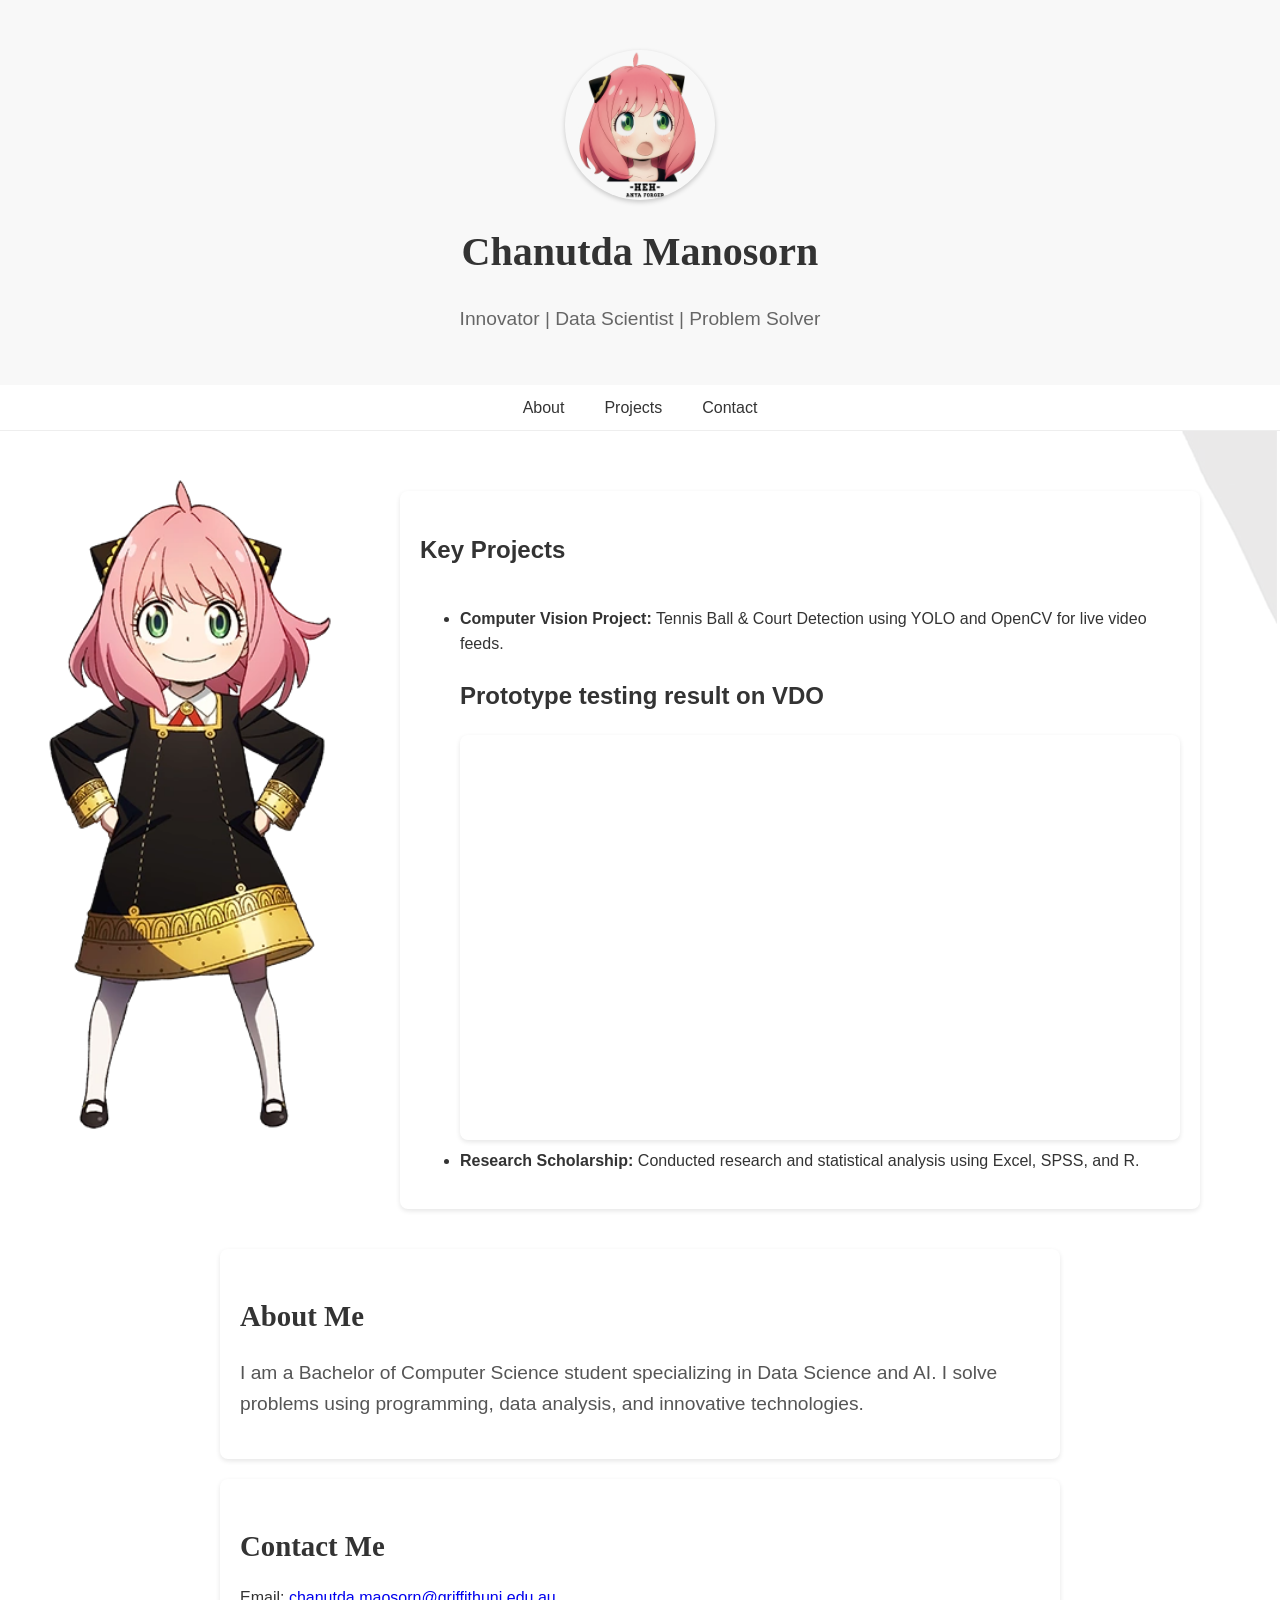
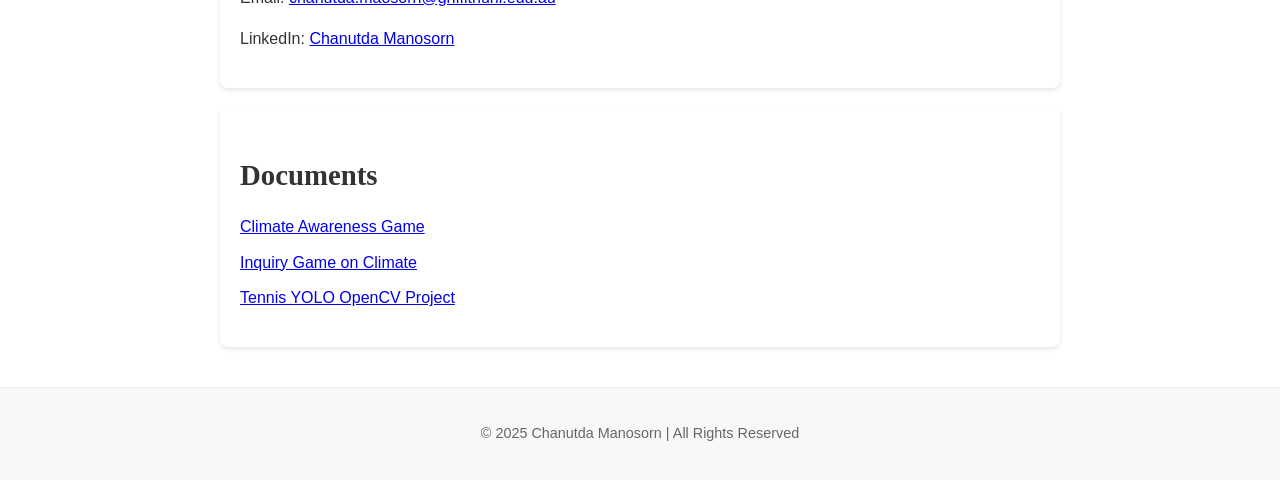
==== index.html @ b7d0bf7e "Update index.html" ====
<!DOCTYPE html>
<html lang="en">
<head>
    <meta charset="UTF-8">
    <meta name="viewport" content="width=device-width, initial-scale=1.0">
    <title>Minimalist Portfolio</title>
    <link rel="stylesheet" href="styles_14.css">
</head>
<body>
    <header>
        <img src="Anya_1.png" alt="Anya Image">
        <h1>Chanutda Manosorn</h1>
        <p>Innovator | Data Scientist | Problem Solver</p>
    </header>    

    <nav>
        <ul>
            <li><a href="#about">About</a></li>
            <li><a href="#projects">Projects</a></li>
            <li><a href="#contact">Contact</a></li>
        </ul>
    </nav>

    <main>
        <!-- Row 1: Key Projects (Image + Projects Side by Side) -->
        <div class="content-row">
            <img src="Anya_3.png" alt="Anya Image" class="side-image">
            <section id="projects">
                <h2>Key Projects</h2>
                <ul>
                    <li>
                        <b>Computer Vision Project:</b> Tennis Ball & Court Detection using YOLO and OpenCV for live video feeds.
                    </li>
                    <h1>Prototype testing result on VDO</h1>
                    <iframe 
                        src="https://www.youtube.com/embed/kIJ1ZuGcLUE" 
                        frameborder="0" 
                        allow="accelerometer; autoplay; clipboard-write; encrypted-media; gyroscope; picture-in-picture" 
                        allowfullscreen>
                    </iframe>
                    <li>
                        <b>Research Scholarship:</b> Conducted research and statistical analysis using Excel, SPSS, and R.
                    </li>
                </ul>
            </section>
        </div>

<!--         <div class="content-row">
    <img src="Anya_3.png" alt="Anya Image" class="side-image">
    <section id="projects">
        <h2>Key Projects</h2>
        <ul>
            <li>
                <b>Computer Vision Project:</b> Tennis Ball & Court Detection using YOLO and OpenCV for live video feeds.
            </li>
            <h3>Prototype testing result on VDO</h3>
            <iframe 
                src="https://www.youtube.com/embed/kIJ1ZuGcLUE" 
                frameborder="0" 
                allowfullscreen>
            </iframe>
            <li>
                <b>Research Scholarship:</b> Conducted research and statistical analysis using Excel, SPSS, and R.
            </li>
        </ul>
    </section>
</div>
 -->
        
        <!-- Row 2: About Me -->
        <section id="about">
            <h2>About Me</h2>
            <p>
                I am a Bachelor of Computer Science student specializing in Data Science and AI. I solve problems using programming, data analysis, and innovative technologies.
            </p>
        </section>
    
        <!-- Row 3: Contact Me -->
        <section id="contact">
            <h2>Contact Me</h2>
            <p>Email: <a href="mailto:chanutda.maosorn@griffithuni.edu.au">chanutda.maosorn@griffithuni.edu.au</a></p>
            <p>LinkedIn: <a href="https://www.linkedin.com/in/chanutdamanosorn" target="_blank">Chanutda Manosorn</a></p>
        </section>
    
        <!-- Row 4: Documents -->
        <section id="documents">
            <h2>Documents</h2>
            <ul>
                <li><a href="https://1drv.ms/b/c/9beaa818d8f130a0/Ec02HRO5GldOhzpLvonfHZYBhtdui2wLQxvyC3jIt_Z4SA?e=AgScQG" target="_blank">Climate Awareness Game</a></li>
                <li><a href="https://1drv.ms/b/c/9beaa818d8f130a0/EfzEd7P7ODdGuBQVdI5NRFEBr2bXU1Bg1YYefQ5uB048jg?e=XTqQae" target="_blank">Inquiry Game on Climate</a></li>
                <li><a href="https://1drv.ms/b/c/9beaa818d8f130a0/Ebu3cABoQthHuCW6FDUFFJcBnKSbCZvJdqOKhm9S3rIp7w?e=Un6jv7" target="_blank">Tennis YOLO OpenCV Project</a></li>
            </ul>
        </section>
    </main>
    
    
    

    <footer>
        <p>&copy; 2025 Chanutda Manosorn | All Rights Reserved</p>
    </footer>

    <!-- JavaScript -->
    <script>
        const image = document.getElementById("draggable-image");
        let isDragging = false;
        let offsetX, offsetY;

        image.addEventListener("mousedown", (e) => {
            isDragging = true;
            offsetX = e.offsetX;
            offsetY = e.offsetY;
        });

        document.addEventListener("mousemove", (e) => {
            if (isDragging) {
                const container = image.parentElement;
                const rect = container.getBoundingClientRect();
                image.style.position = "absolute";
                image.style.left = `${e.clientX - offsetX - rect.left}px`;
                image.style.top = `${e.clientY - offsetY - rect.top}px`;
            }
        });

        document.addEventListener("mouseup", () => {
            isDragging = false;
        });
    </script>
</body>
</html>
---- styles_14.css ----
/* General Styles */
body {
    font-family: 'Roboto', Arial, sans-serif;
    margin: 0;
    padding: 0;
    color: #333;
    line-height: 1.6;
    background: transparent;
}

/* Header Styling */
header {
    text-align: center;
    padding: 50px 20px;
    background-color: #f8f8f8;
    color: #333;
    position: relative;
    display: flex;
    flex-direction: column;
    align-items: center;
    justify-content: center;
    gap: 20px;
}

header img {
    width: 150px;
    height: auto;
    border-radius: 50%;
    box-shadow: 0 2px 5px rgba(0, 0, 0, 0.2);
}

header h1 {
    margin: 0;
    font-size: 2.5rem;
    font-family: 'Georgia', serif;
}

header p {
    margin: 0;
    font-size: 1.2rem;
    color: #666;
}

/* Background Image Styling */
body::before {
    content: "";
    background-image: url('Anya_2.jpg');
    background-repeat: no-repeat;
    background-position: right top;
    background-size: 70%;
    position: fixed;
    top: 0;
    right: 0;
    bottom: 0;
    left: 60%;
    z-index: -1;
    opacity: 0.1;
}

/* Navigation Styling */
nav {
    text-align: center;
    background-color: #fff;
    padding: 10px 0;
    border-bottom: 1px solid #eee;
}

nav ul {
    list-style: none;
    padding: 0;
    margin: 0;
    display: flex;
    justify-content: center;
    gap: 20px;
}

nav ul li a {
    text-decoration: none;
    font-size: 1rem;
    color: #333;
    padding: 5px 10px;
    border-radius: 5px;
    transition: background-color 0.3s;
}

nav ul li a:hover {
    background-color: #f0f0f0;
}

/* Main Content Styling */
main {
    max-width: 1200px;
    margin: 40px auto;
    padding: 0;
    position: relative;
    display: block;
    background-color: transparent;
}

/* Parent Container for Projects Section */
#projects {
    display: flex;
    flex-direction: column; /* Stack the content vertically */
    width: 100%; /* Take full width */
    box-sizing: border-box; /* Include padding in the width */
}

/* Make the Video Responsive */
iframe {
    width: 100%; /* Make the video take up the full width of its container */
    aspect-ratio: 16 / 9; /* Maintain the 16:9 aspect ratio */
    border-radius: 8px; /* Optional: Add rounded corners */
    border: none; /* Remove border for a cleaner look */
    box-shadow: 0 2px 5px rgba(0, 0, 0, 0.1); /* Optional: Add a subtle shadow */
}

/* Adjust the Parent Row Layout */
.content-row {
    display: flex;
    flex-wrap: wrap; /* Ensure wrapping on smaller screens */
    gap: 20px; /* Add spacing between the image and text */
    align-items: flex-start;
}

/* Image Styling */
.side-image {
    width: 25%; /* Adjust the image width */
    height: auto;
    border-radius: 8px;
    box-shadow: none; /*0 2px 5px rgba(0, 0, 0, 0.1); */
    border: none; /* Remove any border */
    background: transparent; /* Ensure no background */
}

/* General Section Styling */
section {
    margin: 20px auto;
    padding: 20px;
    max-width: 800px;
    background: #fff;
    border-radius: 8px;
    box-shadow: 0 2px 5px rgba(0, 0, 0, 0.1);
}

/* Individual Section Styling */
#about, #contact, #documents {
    display: block;
    max-width: 800px;
    margin: 20px auto;
}

/* About Section */
#about h2,
#contact h2,
#documents h2 {
    font-family: 'Georgia', serif;
    color: #333;
    font-size: 1.8rem;
    margin-bottom: 10px;
}

#about p {
    font-size: 1.2rem;
    line-height: 1.6;
    color: #555;
}

/* Documents Section */
#documents ul {
    list-style: none;
    padding: 0;
}

#documents li {
    margin-bottom: 10px;
}

/* Footer Styling */
footer {
    text-align: center;
    padding: 20px;
    background-color: #f8f8f8;
    color: #666;
    font-size: 0.9rem;
    border-top: 1px solid #eee;
}
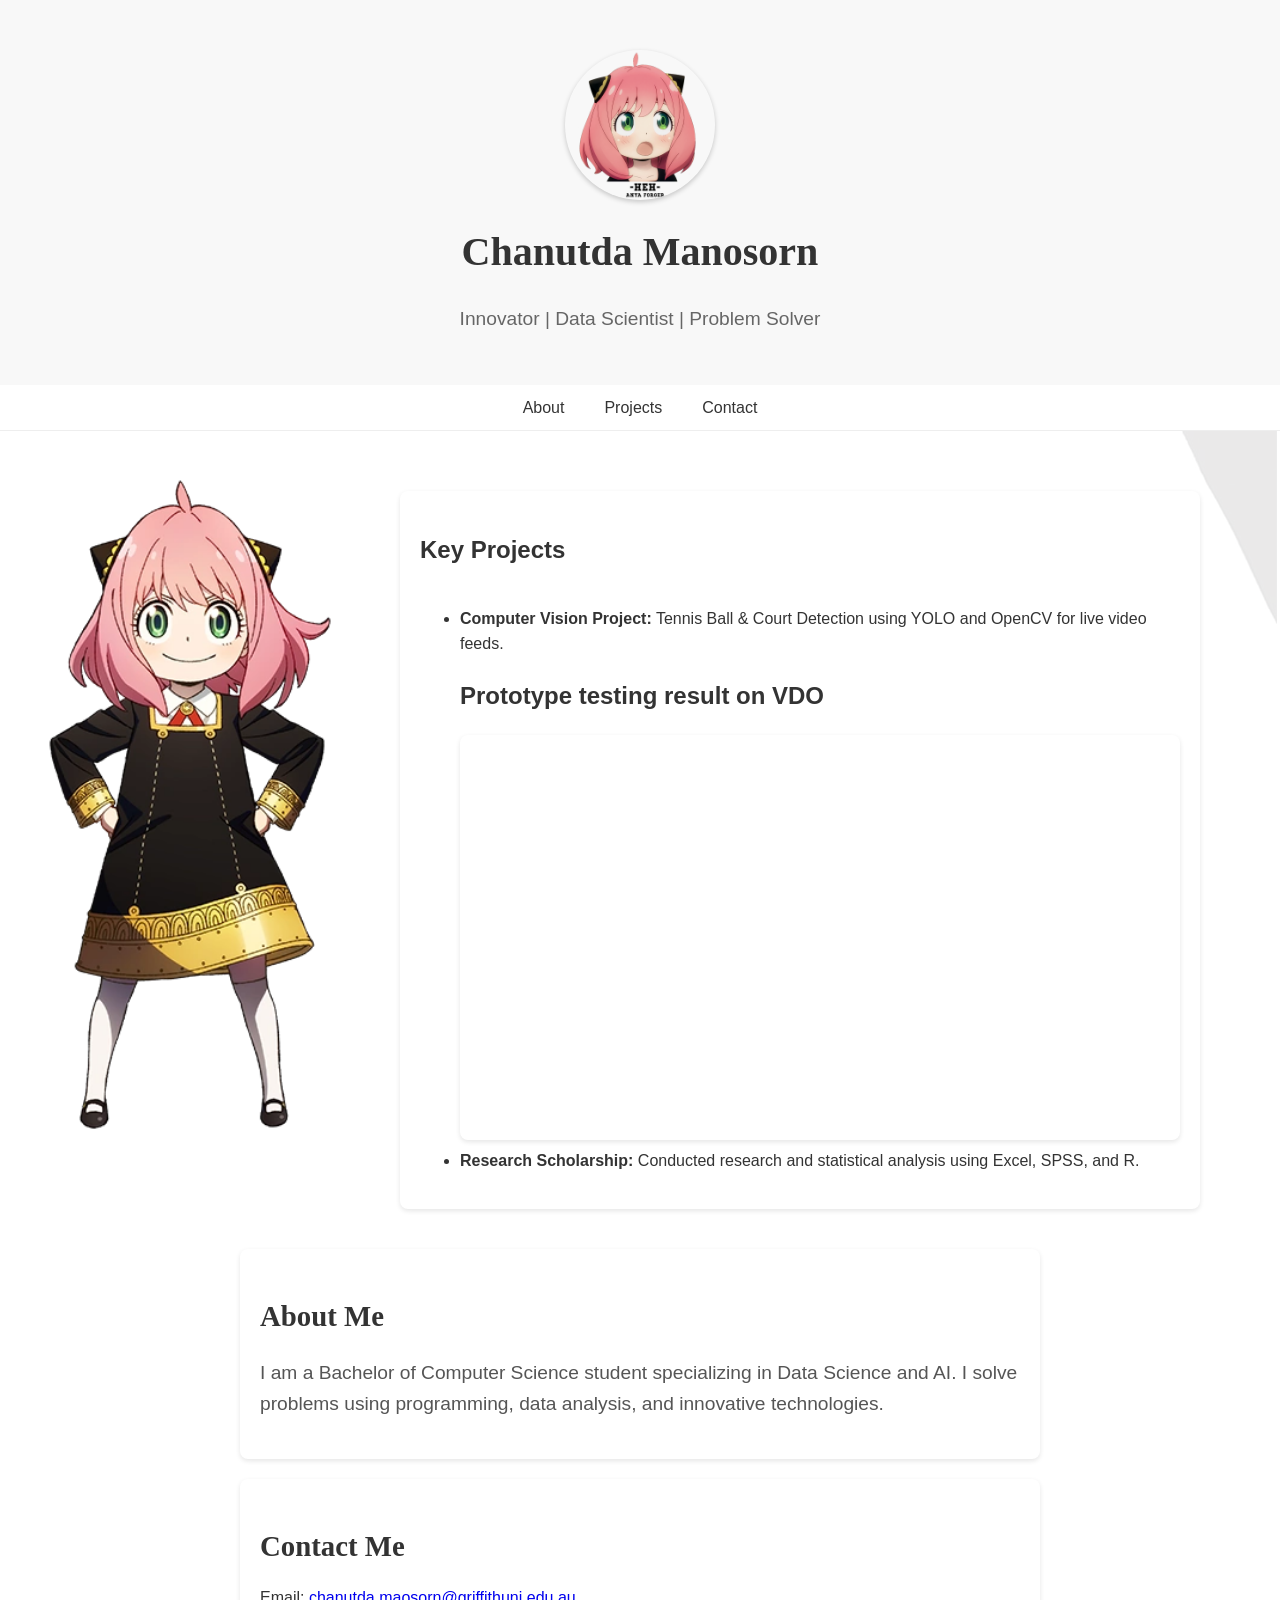
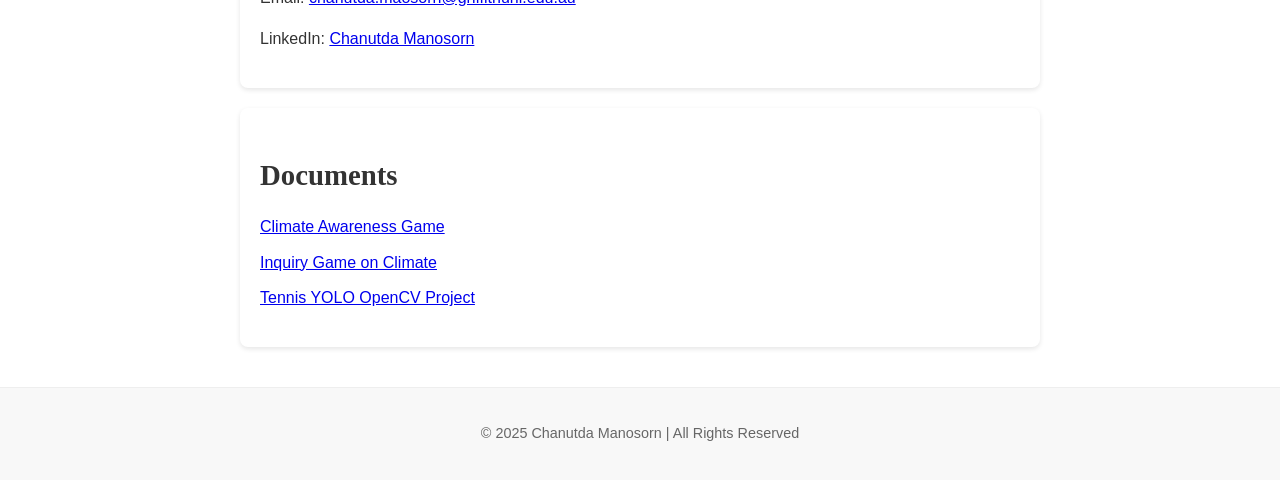
==== commit 00ba4656: "Delete files, move assets to folder" ====
--- a/index.html
+++ b/index.html
@@ -1,130 +1,138 @@
 <!DOCTYPE html>
 <html lang="en">
-<head>
-    <meta charset="UTF-8">
-    <meta name="viewport" content="width=device-width, initial-scale=1.0">
+  <head>
+    <meta charset="UTF-8" />
+    <meta name="viewport" content="width=device-width, initial-scale=1.0" />
     <title>Minimalist Portfolio</title>
-    <link rel="stylesheet" href="styles_14.css">
-</head>
-<body>
+    <link rel="stylesheet" href="styles_14.css" />
+  </head>
+  <body>
     <header>
-        <img src="Anya_1.png" alt="Anya Image">
-        <h1>Chanutda Manosorn</h1>
-        <p>Innovator | Data Scientist | Problem Solver</p>
-    </header>    
+      <img src="Anya_1.png" alt="Anya Image" />
+      <h1>Chanutda Manosorn</h1>
+      <p>Innovator | Data Scientist | Problem Solver</p>
+    </header>
 
     <nav>
-        <ul>
-            <li><a href="#about">About</a></li>
-            <li><a href="#projects">Projects</a></li>
-            <li><a href="#contact">Contact</a></li>
-        </ul>
+      <ul>
+        <li><a href="#about">About</a></li>
+        <li><a href="#projects">Projects</a></li>
+        <li><a href="#contact">Contact</a></li>
+      </ul>
     </nav>
 
     <main>
-        <!-- Row 1: Key Projects (Image + Projects Side by Side) -->
-        <div class="content-row">
-            <img src="Anya_3.png" alt="Anya Image" class="side-image">
-            <section id="projects">
-                <h2>Key Projects</h2>
-                <ul>
-                    <li>
-                        <b>Computer Vision Project:</b> Tennis Ball & Court Detection using YOLO and OpenCV for live video feeds.
-                    </li>
-                    <h1>Prototype testing result on VDO</h1>
-                    <iframe 
-                        src="https://www.youtube.com/embed/kIJ1ZuGcLUE" 
-                        frameborder="0" 
-                        allow="accelerometer; autoplay; clipboard-write; encrypted-media; gyroscope; picture-in-picture" 
-                        allowfullscreen>
-                    </iframe>
-                    <li>
-                        <b>Research Scholarship:</b> Conducted research and statistical analysis using Excel, SPSS, and R.
-                    </li>
-                </ul>
-            </section>
-        </div>
-
-<!--         <div class="content-row">
-    <img src="Anya_3.png" alt="Anya Image" class="side-image">
-    <section id="projects">
-        <h2>Key Projects</h2>
-        <ul>
+      <!-- Row 1: Key Projects (Image + Projects Side by Side) -->
+      <div class="content-row">
+        <img src="Anya_3.png" alt="Anya Image" class="side-image" />
+        <section id="projects">
+          <h2>Key Projects</h2>
+          <ul>
             <li>
-                <b>Computer Vision Project:</b> Tennis Ball & Court Detection using YOLO and OpenCV for live video feeds.
+              <b>Computer Vision Project:</b> Tennis Ball & Court Detection
+              using YOLO and OpenCV for live video feeds.
             </li>
-            <h3>Prototype testing result on VDO</h3>
-            <iframe 
-                src="https://www.youtube.com/embed/kIJ1ZuGcLUE" 
-                frameborder="0" 
-                allowfullscreen>
+            <h1>Prototype testing result on VDO</h1>
+            <iframe
+              src="https://www.youtube.com/embed/kIJ1ZuGcLUE"
+              frameborder="0"
+              allow="accelerometer; autoplay; clipboard-write; encrypted-media; gyroscope; picture-in-picture"
+              allowfullscreen
+            >
             </iframe>
             <li>
-                <b>Research Scholarship:</b> Conducted research and statistical analysis using Excel, SPSS, and R.
+              <b>Research Scholarship:</b> Conducted research and statistical
+              analysis using Excel, SPSS, and R.
             </li>
+          </ul>
+        </section>
+      </div>
+
+      <!-- Row 2: About Me -->
+      <section id="about">
+        <h2>About Me</h2>
+        <p>
+          I am a Bachelor of Computer Science student specializing in Data
+          Science and AI. I solve problems using programming, data analysis, and
+          innovative technologies.
+        </p>
+      </section>
+
+      <!-- Row 3: Contact Me -->
+      <section id="contact">
+        <h2>Contact Me</h2>
+        <p>
+          Email:
+          <a href="mailto:chanutda.maosorn@griffithuni.edu.au"
+            >chanutda.maosorn@griffithuni.edu.au</a
+          >
+        </p>
+        <p>
+          LinkedIn:
+          <a href="https://www.linkedin.com/in/chanutdamanosorn" target="_blank"
+            >Chanutda Manosorn</a
+          >
+        </p>
+      </section>
+
+      <!-- Row 4: Documents -->
+      <section id="documents">
+        <h2>Documents</h2>
+        <ul>
+          <li>
+            <a
+              href="https://1drv.ms/b/c/9beaa818d8f130a0/Ec02HRO5GldOhzpLvonfHZYBhtdui2wLQxvyC3jIt_Z4SA?e=AgScQG"
+              target="_blank"
+              >Climate Awareness Game</a
+            >
+          </li>
+          <li>
+            <a
+              href="https://1drv.ms/b/c/9beaa818d8f130a0/EfzEd7P7ODdGuBQVdI5NRFEBr2bXU1Bg1YYefQ5uB048jg?e=XTqQae"
+              target="_blank"
+              >Inquiry Game on Climate</a
+            >
+          </li>
+          <li>
+            <a
+              href="https://1drv.ms/b/c/9beaa818d8f130a0/Ebu3cABoQthHuCW6FDUFFJcBnKSbCZvJdqOKhm9S3rIp7w?e=Un6jv7"
+              target="_blank"
+              >Tennis YOLO OpenCV Project</a
+            >
+          </li>
         </ul>
-    </section>
-</div>
- -->
-        
-        <!-- Row 2: About Me -->
-        <section id="about">
-            <h2>About Me</h2>
-            <p>
-                I am a Bachelor of Computer Science student specializing in Data Science and AI. I solve problems using programming, data analysis, and innovative technologies.
-            </p>
-        </section>
-    
-        <!-- Row 3: Contact Me -->
-        <section id="contact">
-            <h2>Contact Me</h2>
-            <p>Email: <a href="mailto:chanutda.maosorn@griffithuni.edu.au">chanutda.maosorn@griffithuni.edu.au</a></p>
-            <p>LinkedIn: <a href="https://www.linkedin.com/in/chanutdamanosorn" target="_blank">Chanutda Manosorn</a></p>
-        </section>
-    
-        <!-- Row 4: Documents -->
-        <section id="documents">
-            <h2>Documents</h2>
-            <ul>
-                <li><a href="https://1drv.ms/b/c/9beaa818d8f130a0/Ec02HRO5GldOhzpLvonfHZYBhtdui2wLQxvyC3jIt_Z4SA?e=AgScQG" target="_blank">Climate Awareness Game</a></li>
-                <li><a href="https://1drv.ms/b/c/9beaa818d8f130a0/EfzEd7P7ODdGuBQVdI5NRFEBr2bXU1Bg1YYefQ5uB048jg?e=XTqQae" target="_blank">Inquiry Game on Climate</a></li>
-                <li><a href="https://1drv.ms/b/c/9beaa818d8f130a0/Ebu3cABoQthHuCW6FDUFFJcBnKSbCZvJdqOKhm9S3rIp7w?e=Un6jv7" target="_blank">Tennis YOLO OpenCV Project</a></li>
-            </ul>
-        </section>
+      </section>
     </main>
-    
-    
-    
 
     <footer>
-        <p>&copy; 2025 Chanutda Manosorn | All Rights Reserved</p>
+      <p>&copy; 2025 Chanutda Manosorn | All Rights Reserved</p>
     </footer>
 
     <!-- JavaScript -->
     <script>
-        const image = document.getElementById("draggable-image");
-        let isDragging = false;
-        let offsetX, offsetY;
+      const image = document.getElementById("draggable-image");
+      let isDragging = false;
+      let offsetX, offsetY;
 
-        image.addEventListener("mousedown", (e) => {
-            isDragging = true;
-            offsetX = e.offsetX;
-            offsetY = e.offsetY;
-        });
+      image.addEventListener("mousedown", (e) => {
+        isDragging = true;
+        offsetX = e.offsetX;
+        offsetY = e.offsetY;
+      });
 
-        document.addEventListener("mousemove", (e) => {
-            if (isDragging) {
-                const container = image.parentElement;
-                const rect = container.getBoundingClientRect();
-                image.style.position = "absolute";
-                image.style.left = `${e.clientX - offsetX - rect.left}px`;
-                image.style.top = `${e.clientY - offsetY - rect.top}px`;
-            }
-        });
+      document.addEventListener("mousemove", (e) => {
+        if (isDragging) {
+          const container = image.parentElement;
+          const rect = container.getBoundingClientRect();
+          image.style.position = "absolute";
+          image.style.left = `${e.clientX - offsetX - rect.left}px`;
+          image.style.top = `${e.clientY - offsetY - rect.top}px`;
+        }
+      });
 
-        document.addEventListener("mouseup", () => {
-            isDragging = false;
-        });
+      document.addEventListener("mouseup", () => {
+        isDragging = false;
+      });
     </script>
-</body>
+  </body>
 </html>
--- a/styles_14.css
+++ b/styles_14.css
@@ -1,3 +1,12 @@
+* {
+    box-sizing: border-box;
+}
+
+/* Smooth scrolling for  */
+html {
+    scroll-behavior: smooth;
+}
+
 /* General Styles */
 body {
     font-family: 'Roboto', Arial, sans-serif;
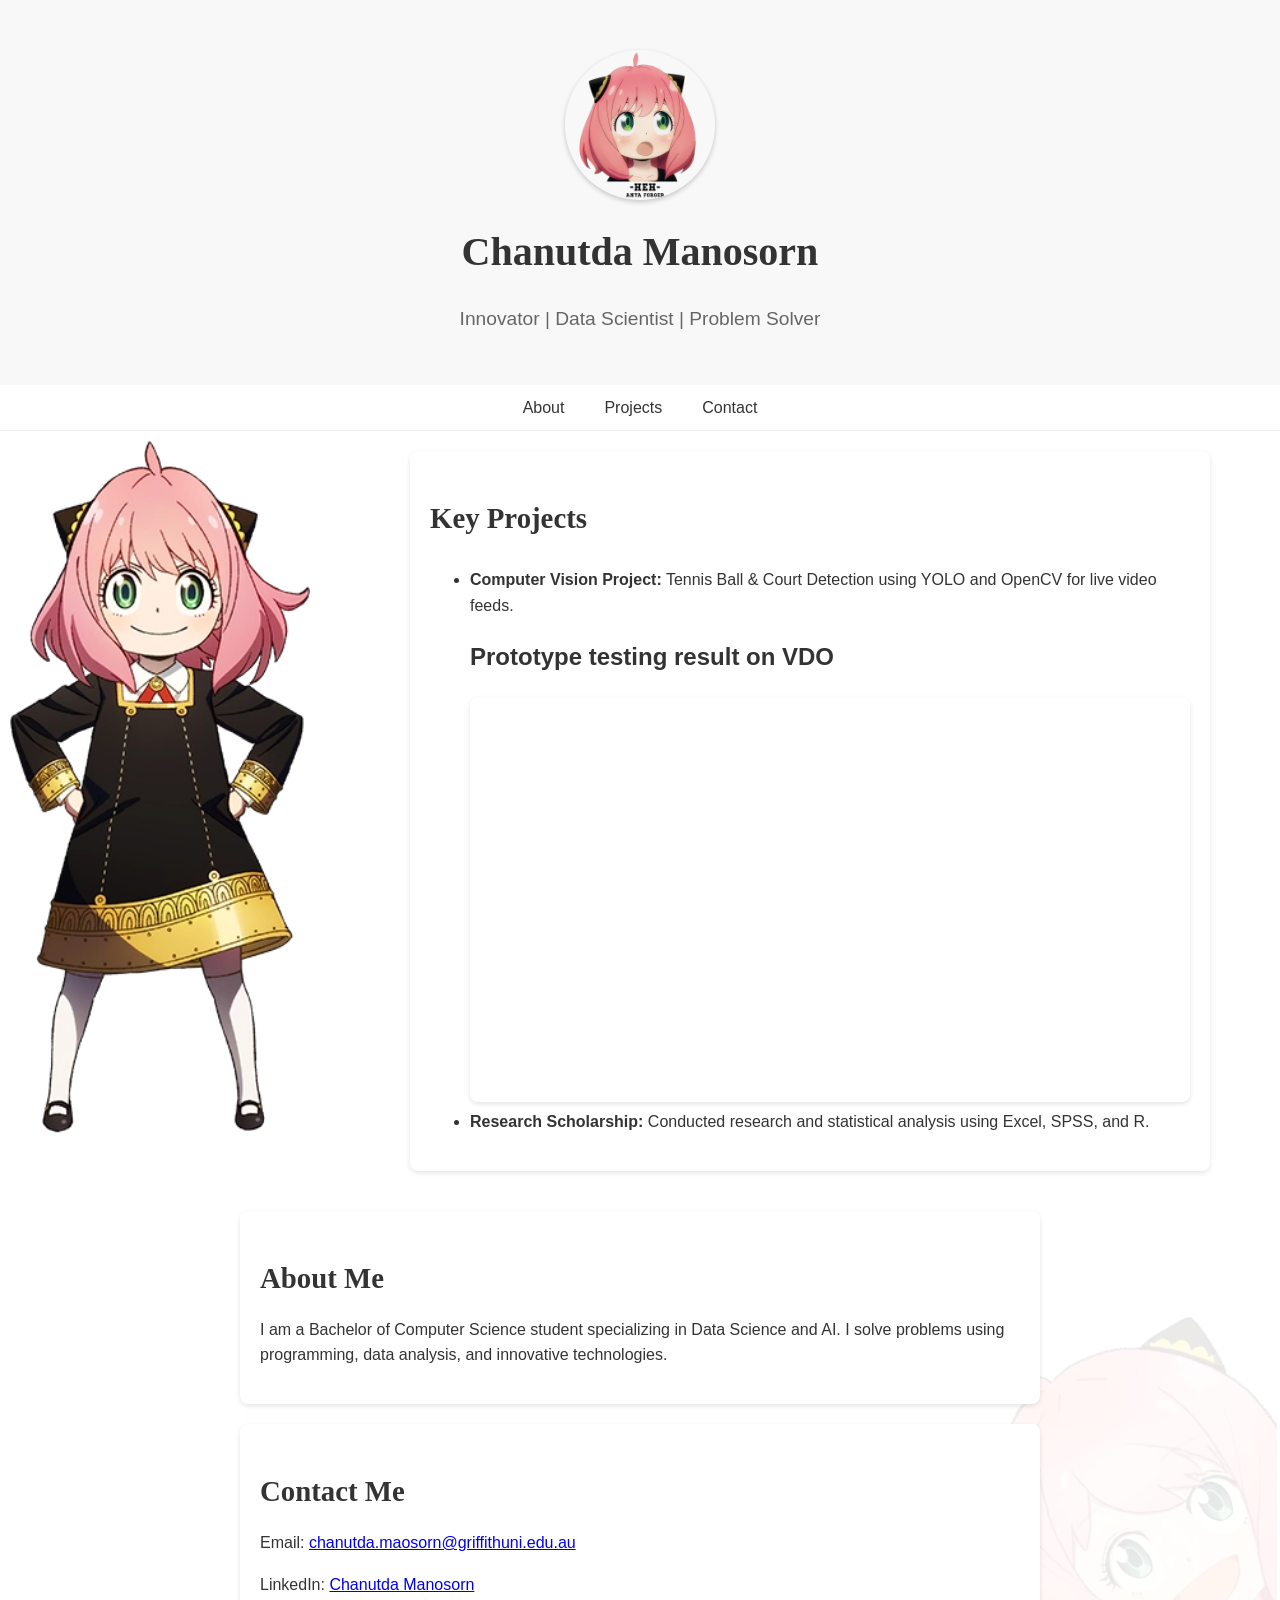
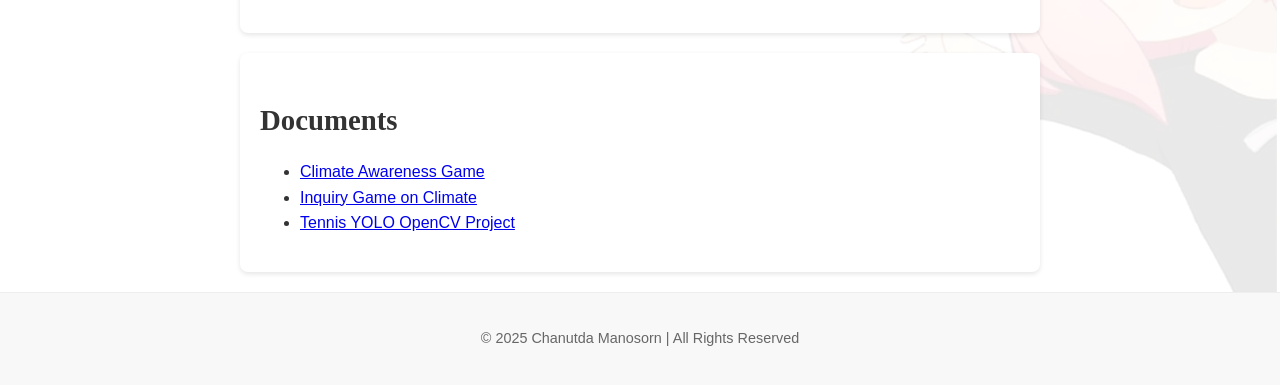
==== commit 465a40bf: "Style background" ====
--- a/index.html
+++ b/index.html
@@ -3,16 +3,17 @@
   <head>
     <meta charset="UTF-8" />
     <meta name="viewport" content="width=device-width, initial-scale=1.0" />
+    <!-- Favicon ไอค่อนหน้าชื่อเว็บในบราวเซอร์ -->
+    <link rel="icon" type="image/x-icon" href="./assets/Anya_1.png">
     <title>Minimalist Portfolio</title>
     <link rel="stylesheet" href="styles_14.css" />
   </head>
   <body>
     <header>
-      <img src="Anya_1.png" alt="Anya Image" />
+      <img src="./assets/Anya_1.png" alt="Anya Image" />
       <h1>Chanutda Manosorn</h1>
       <p>Innovator | Data Scientist | Problem Solver</p>
     </header>
-
     <nav>
       <ul>
         <li><a href="#about">About</a></li>
@@ -20,12 +21,11 @@
         <li><a href="#contact">Contact</a></li>
       </ul>
     </nav>
-
     <main>
       <!-- Row 1: Key Projects (Image + Projects Side by Side) -->
-      <div class="content-row">
-        <img src="Anya_3.png" alt="Anya Image" class="side-image" />
-        <section id="projects">
+      <div class="content-wrapper">
+        <img src="./assets/Anya_3.png" alt="Anya Image" class="side-image" />
+        <section class="content projects">
           <h2>Key Projects</h2>
           <ul>
             <li>
@@ -49,7 +49,7 @@
       </div>
 
       <!-- Row 2: About Me -->
-      <section id="about">
+      <section class="content about">
         <h2>About Me</h2>
         <p>
           I am a Bachelor of Computer Science student specializing in Data
@@ -59,7 +59,7 @@
       </section>
 
       <!-- Row 3: Contact Me -->
-      <section id="contact">
+      <section class="content contact">
         <h2>Contact Me</h2>
         <p>
           Email:
@@ -76,7 +76,7 @@
       </section>
 
       <!-- Row 4: Documents -->
-      <section id="documents">
+      <section class="content documents">
         <h2>Documents</h2>
         <ul>
           <li>
--- a/styles_14.css
+++ b/styles_14.css
@@ -1,195 +1,189 @@
+/* ใส่ universal selector แล้วทำแบบนี้ก่อนทุกครั้ง มันจะนับแค่ total size ไม่นับพวก padding, margin เข้าไป */
 * {
-    box-sizing: border-box;
+  box-sizing: border-box;
 }
 
-/* Smooth scrolling for  */
+/* Smooth scrolling เวลาจ่อเลื่อนไปสู่เนื้อหา  */
 html {
-    scroll-behavior: smooth;
+  scroll-behavior: smooth;
 }
 
 /* General Styles */
 body {
-    font-family: 'Roboto', Arial, sans-serif;
+    font-family: "Roboto", Arial, sans-serif;
     margin: 0;
     padding: 0;
     color: #333;
     line-height: 1.6;
     background: transparent;
-}
+    min-height: 100dvh;
+    position: relative;
+  }
+  
+  body::before {
+    content: "";
+    position: absolute;
+    top: 0;
+    left: 0;
+    width: 100%;
+    height: 100%;
+    background-image: url("./assets/Anya_2.jpg");
+    background-repeat: no-repeat;
+    background-position: right bottom;
+    background-size: 30%;
+    opacity: 0.1; 
+    z-index: -1; 
+  }
 
 /* Header Styling */
 header {
-    text-align: center;
-    padding: 50px 20px;
-    background-color: #f8f8f8;
-    color: #333;
-    position: relative;
-    display: flex;
-    flex-direction: column;
-    align-items: center;
-    justify-content: center;
-    gap: 20px;
+  text-align: center;
+  padding: 50px 20px;
+  background-color: #f8f8f8;
+  color: #333;
+  position: relative;
+  display: flex;
+  flex-direction: column;
+  align-items: center;
+  justify-content: center;
+  gap: 20px;
 }
 
 header img {
-    width: 150px;
-    height: auto;
-    border-radius: 50%;
-    box-shadow: 0 2px 5px rgba(0, 0, 0, 0.2);
+  width: 150px;
+  height: auto;
+  border-radius: 50%;
+  box-shadow: 0 2px 5px rgba(0, 0, 0, 0.2);
 }
 
 header h1 {
-    margin: 0;
-    font-size: 2.5rem;
-    font-family: 'Georgia', serif;
+  margin: 0;
+  font-size: 2.5rem;
+  font-family: "Georgia", serif;
 }
 
 header p {
-    margin: 0;
-    font-size: 1.2rem;
-    color: #666;
-}
-
-/* Background Image Styling */
-body::before {
-    content: "";
-    background-image: url('Anya_2.jpg');
-    background-repeat: no-repeat;
-    background-position: right top;
-    background-size: 70%;
-    position: fixed;
-    top: 0;
-    right: 0;
-    bottom: 0;
-    left: 60%;
-    z-index: -1;
-    opacity: 0.1;
+  margin: 0;
+  font-size: 1.2rem;
+  color: #666;
 }
 
 /* Navigation Styling */
 nav {
-    text-align: center;
-    background-color: #fff;
-    padding: 10px 0;
-    border-bottom: 1px solid #eee;
+  text-align: center;
+  background-color: #fff;
+  padding: 10px 0;
+  border-bottom: 1px solid #eee;
 }
 
 nav ul {
-    list-style: none;
-    padding: 0;
-    margin: 0;
-    display: flex;
-    justify-content: center;
-    gap: 20px;
+  list-style: none;
+  padding: 0;
+  margin: 0;
+  display: flex;
+  justify-content: center;
+  gap: 20px;
 }
 
 nav ul li a {
-    text-decoration: none;
-    font-size: 1rem;
-    color: #333;
-    padding: 5px 10px;
-    border-radius: 5px;
-    transition: background-color 0.3s;
+  text-decoration: none;
+  font-size: 1rem;
+  color: #333;
+  padding: 5px 10px;
+  border-radius: 5px;
+  transition: background-color 0.3s;
 }
 
 nav ul li a:hover {
-    background-color: #f0f0f0;
-}
-
-/* Main Content Styling */
-main {
-    max-width: 1200px;
-    margin: 40px auto;
-    padding: 0;
-    position: relative;
-    display: block;
-    background-color: transparent;
+  background-color: #f0f0f0;
 }
 
 /* Parent Container for Projects Section */
-#projects {
-    display: flex;
-    flex-direction: column; /* Stack the content vertically */
-    width: 100%; /* Take full width */
-    box-sizing: border-box; /* Include padding in the width */
+.projects {
+  display: flex;
+  flex-direction: column; /* Stack the content vertically */
+  width: 100%; /* Take full width */
+  box-sizing: border-box; /* Include padding in the width */
 }
 
 /* Make the Video Responsive */
 iframe {
-    width: 100%; /* Make the video take up the full width of its container */
-    aspect-ratio: 16 / 9; /* Maintain the 16:9 aspect ratio */
-    border-radius: 8px; /* Optional: Add rounded corners */
-    border: none; /* Remove border for a cleaner look */
-    box-shadow: 0 2px 5px rgba(0, 0, 0, 0.1); /* Optional: Add a subtle shadow */
+  width: 100%; /* Make the video take up the full width of its container */
+  aspect-ratio: 16 / 9; /* Maintain the 16:9 aspect ratio */
+  border-radius: 8px; /* Optional: Add rounded corners */
+  border: none; /* Remove border for a cleaner look */
+  box-shadow: 0 2px 5px rgba(0, 0, 0, 0.1); /* Optional: Add a subtle shadow */
 }
 
 /* Adjust the Parent Row Layout */
-.content-row {
-    display: flex;
-    flex-wrap: wrap; /* Ensure wrapping on smaller screens */
-    gap: 20px; /* Add spacing between the image and text */
-    align-items: flex-start;
+.content-wrapper {
+  display: flex;
+  /* flex-wrap: wrap;*/
+  gap: 20px; /* Add spacing between the image and text */
+  align-items: flex-start;
 }
 
 /* Image Styling */
 .side-image {
-    width: 25%; /* Adjust the image width */
-    height: auto;
-    border-radius: 8px;
-    box-shadow: none; /*0 2px 5px rgba(0, 0, 0, 0.1); */
-    border: none; /* Remove any border */
-    background: transparent; /* Ensure no background */
+  width: 25%; /* Adjust the image width */
+  height: auto;
+  border-radius: 8px;
+  box-shadow: none; /*0 2px 5px rgba(0, 0, 0, 0.1); */
+  border: none; /* Remove any border */
+  background: transparent; /* Ensure no background */
 }
 
 /* General Section Styling */
-section {
-    margin: 20px auto;
-    padding: 20px;
-    max-width: 800px;
-    background: #fff;
-    border-radius: 8px;
-    box-shadow: 0 2px 5px rgba(0, 0, 0, 0.1);
+.content {
+  margin: 20px auto;
+  padding: 20px;
+  max-width: 800px;
+  background: #fff;
+  border-radius: 8px;
+  box-shadow: 0 2px 5px rgba(0, 0, 0, 0.1);
 }
 
 /* Individual Section Styling */
-#about, #contact, #documents {
-    display: block;
-    max-width: 800px;
-    margin: 20px auto;
+/* parent คือ .content และลูกคือที่ตามมา (มีสเปซระหว่างด้วยนะ) */
+/* จะไม่ใส่ parent ด้านหน้าก็ได้ แต่มันง่ายต่อการอ่าน */
+.content .about,
+.content .contact,
+.content .documents {
+  display: block;
+  max-width: 800px;
+  margin: 20px auto;
 }
 
 /* About Section */
-#about h2,
-#contact h2,
-#documents h2 {
-    font-family: 'Georgia', serif;
-    color: #333;
-    font-size: 1.8rem;
-    margin-bottom: 10px;
+.content h2 {
+  font-family: "Georgia", serif;
+  color: #333;
+  font-size: 1.8rem;
+  margin-bottom: 10px;
 }
 
 #about p {
-    font-size: 1.2rem;
-    line-height: 1.6;
-    color: #555;
+  font-size: 1.2rem;
+  line-height: 1.6;
+  color: #555;
 }
 
 /* Documents Section */
 #documents ul {
-    list-style: none;
-    padding: 0;
+  list-style: none;
+  padding: 0;
 }
 
 #documents li {
-    margin-bottom: 10px;
+  margin-bottom: 10px;
 }
 
 /* Footer Styling */
 footer {
-    text-align: center;
-    padding: 20px;
-    background-color: #f8f8f8;
-    color: #666;
-    font-size: 0.9rem;
-    border-top: 1px solid #eee;
+  text-align: center;
+  padding: 20px;
+  background-color: #f8f8f8;
+  color: #666;
+  font-size: 0.9rem;
+  border-top: 1px solid #eee;
 }
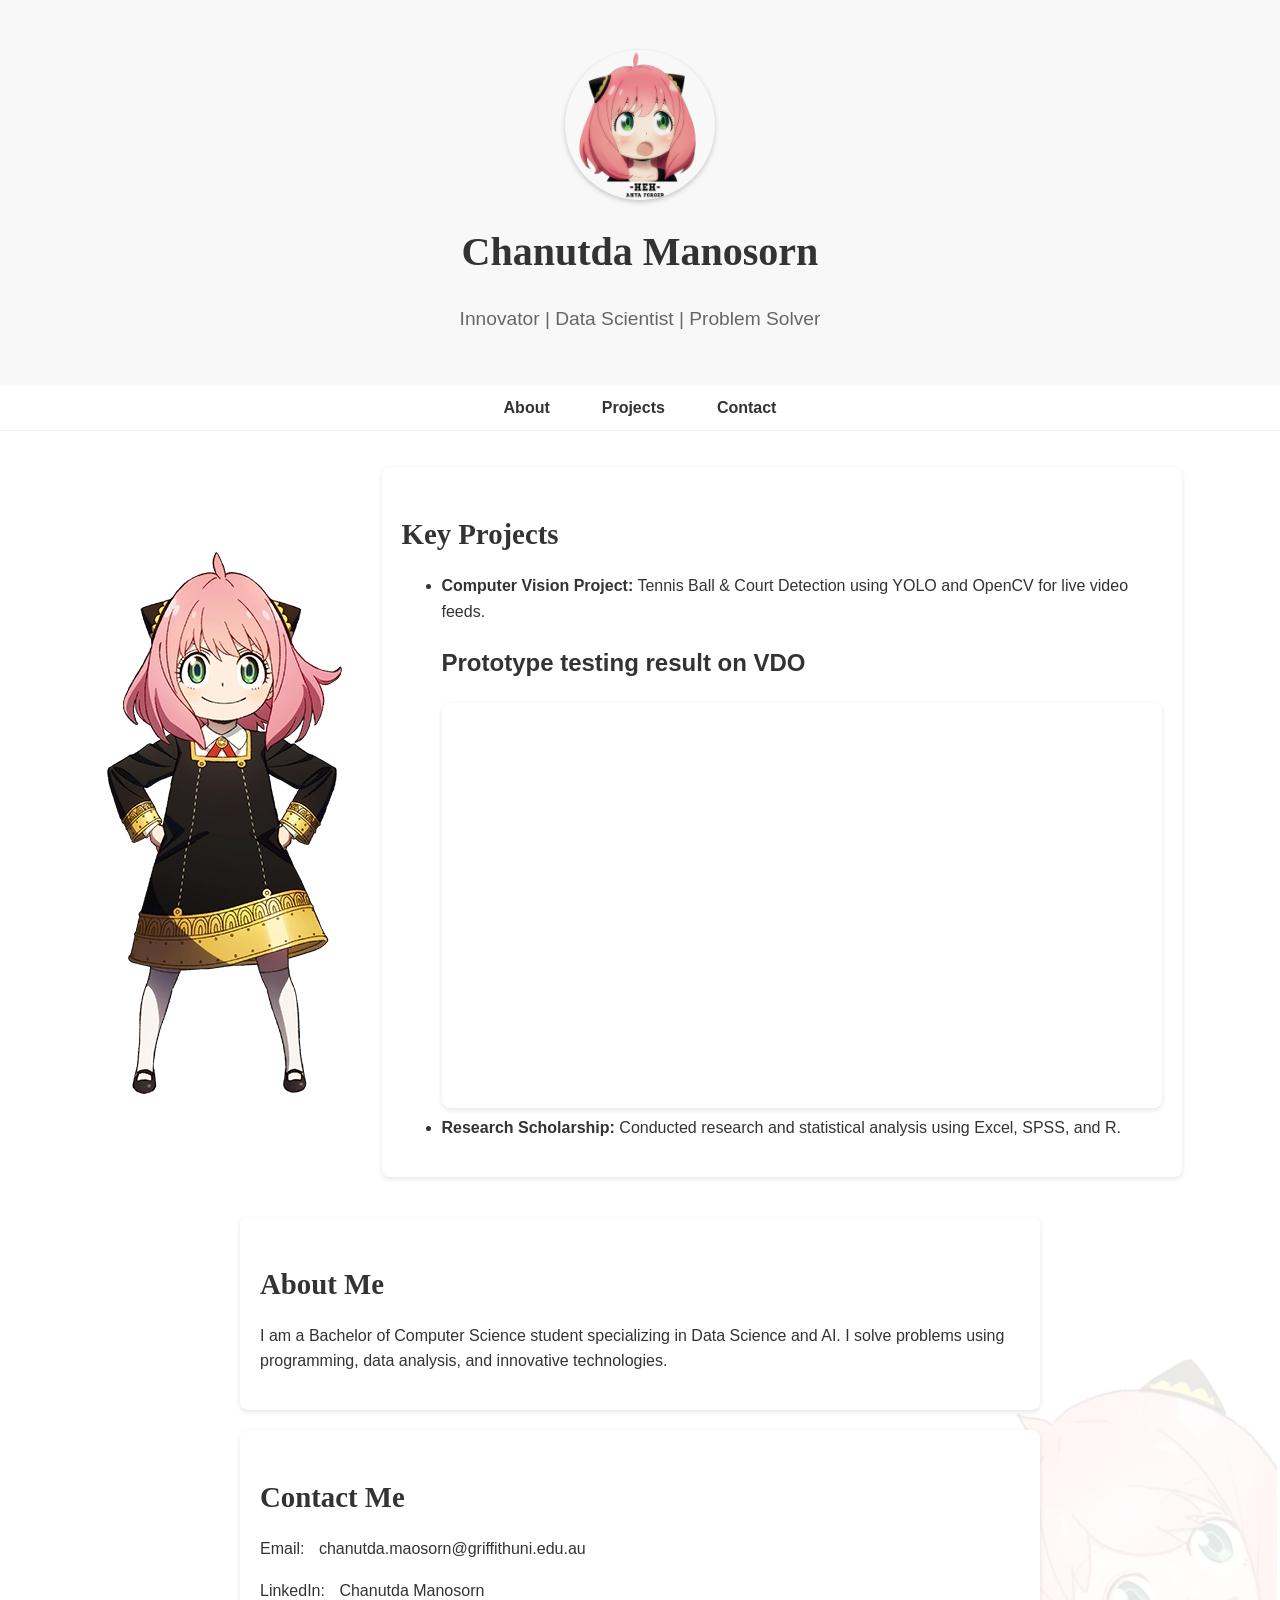
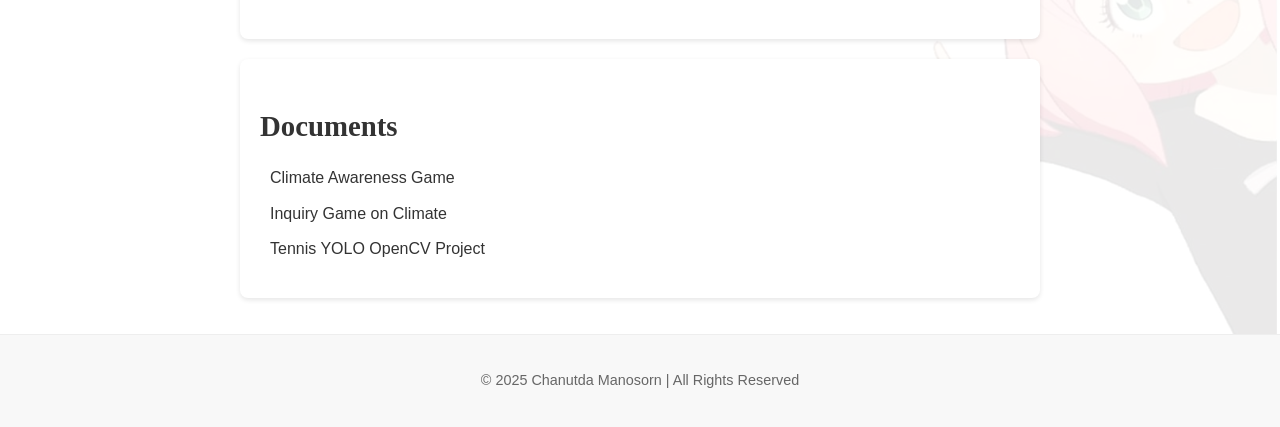
==== commit b950000c: "stylingggggg" ====
--- a/index.html
+++ b/index.html
@@ -4,7 +4,7 @@
     <meta charset="UTF-8" />
     <meta name="viewport" content="width=device-width, initial-scale=1.0" />
     <!-- Favicon ไอค่อนหน้าชื่อเว็บในบราวเซอร์ -->
-    <link rel="icon" type="image/x-icon" href="./assets/Anya_1.png">
+    <link rel="icon" type="image/x-icon" href="./assets/Anya_1.png" />
     <title>Minimalist Portfolio</title>
     <link rel="stylesheet" href="styles_14.css" />
   </head>
@@ -15,39 +15,40 @@
       <p>Innovator | Data Scientist | Problem Solver</p>
     </header>
     <nav>
-      <ul>
-        <li><a href="#about">About</a></li>
-        <li><a href="#projects">Projects</a></li>
-        <li><a href="#contact">Contact</a></li>
+      <ul class="nav-items">
+        <li class="nav-item"><a href="#about">About</a></li>
+        <li class="nav-item"><a href="#projects">Projects</a></li>
+        <li class="nav-item"><a href="#contact">Contact</a></li>
       </ul>
     </nav>
     <main>
       <!-- Row 1: Key Projects (Image + Projects Side by Side) -->
-      <div class="content-wrapper">
-        <img src="./assets/Anya_3.png" alt="Anya Image" class="side-image" />
-        <section class="content projects">
-          <h2>Key Projects</h2>
-          <ul>
-            <li>
-              <b>Computer Vision Project:</b> Tennis Ball & Court Detection
-              using YOLO and OpenCV for live video feeds.
-            </li>
-            <h1>Prototype testing result on VDO</h1>
-            <iframe
-              src="https://www.youtube.com/embed/kIJ1ZuGcLUE"
-              frameborder="0"
-              allow="accelerometer; autoplay; clipboard-write; encrypted-media; gyroscope; picture-in-picture"
-              allowfullscreen
-            >
-            </iframe>
-            <li>
-              <b>Research Scholarship:</b> Conducted research and statistical
-              analysis using Excel, SPSS, and R.
-            </li>
-          </ul>
-        </section>
+      <div class="project-wrapper">
+        <div class="project-container">
+          <img src="./assets/Anya_3.png" alt="Anya Image" class="side-image" />
+          <section class="content projects">
+            <h2>Key Projects</h2>
+            <ul>
+              <li>
+                <b>Computer Vision Project:</b> Tennis Ball & Court Detection
+                using YOLO and OpenCV for live video feeds.
+              </li>
+              <h1>Prototype testing result on VDO</h1>
+              <iframe
+                src="https://www.youtube.com/embed/kIJ1ZuGcLUE"
+                frameborder="0"
+                allow="accelerometer; autoplay; clipboard-write; encrypted-media; gyroscope; picture-in-picture"
+                allowfullscreen
+              >
+              </iframe>
+              <li>
+                <b>Research Scholarship:</b> Conducted research and statistical
+                analysis using Excel, SPSS, and R.
+              </li>
+            </ul>
+          </section>
+        </div>
       </div>
-
       <!-- Row 2: About Me -->
       <section class="content about">
         <h2>About Me</h2>
@@ -57,7 +58,6 @@
           innovative technologies.
         </p>
       </section>
-
       <!-- Row 3: Contact Me -->
       <section class="content contact">
         <h2>Contact Me</h2>
--- a/styles_14.css
+++ b/styles_14.css
@@ -10,30 +10,34 @@
 
 /* General Styles */
 body {
-    font-family: "Roboto", Arial, sans-serif;
-    margin: 0;
-    padding: 0;
-    color: #333;
-    line-height: 1.6;
-    background: transparent;
-    min-height: 100dvh;
-    position: relative;
-  }
-  
-  body::before {
-    content: "";
-    position: absolute;
-    top: 0;
-    left: 0;
-    width: 100%;
-    height: 100%;
-    background-image: url("./assets/Anya_2.jpg");
-    background-repeat: no-repeat;
-    background-position: right bottom;
-    background-size: 30%;
-    opacity: 0.1; 
-    z-index: -1; 
-  }
+  font-family: "Roboto", Arial, sans-serif;
+  margin: 0;
+  padding: 0;
+  color: #333;
+  line-height: 1.6;
+  background: transparent;
+  min-height: 100dvh;
+  position: relative;
+}
+
+body::before {
+  content: "";
+  position: absolute;
+  top: 0;
+  left: 0;
+  width: 100%;
+  height: 100%;
+  background-image: url("./assets/Anya_2.jpg");
+  background-repeat: no-repeat;
+  background-position: right bottom;
+  background-size: 30%;
+  opacity: 0.1;
+  z-index: -1;
+}
+
+main {
+  padding: 1rem;
+}
 
 /* Header Styling */
 header {
@@ -85,7 +89,7 @@
   gap: 20px;
 }
 
-nav ul li a {
+a {
   text-decoration: none;
   font-size: 1rem;
   color: #333;
@@ -94,16 +98,18 @@
   transition: background-color 0.3s;
 }
 
-nav ul li a:hover {
+a:hover {
   background-color: #f0f0f0;
 }
 
-/* Parent Container for Projects Section */
-.projects {
-  display: flex;
-  flex-direction: column; /* Stack the content vertically */
-  width: 100%; /* Take full width */
-  box-sizing: border-box; /* Include padding in the width */
+.nav-item a {
+  padding: 0.5rem 1rem;
+  font-weight: 600;
+}
+
+.nav-item a:hover {
+  background-color: lightpink;
+  color: white;
 }
 
 /* Make the Video Responsive */
@@ -116,21 +122,18 @@
 }
 
 /* Adjust the Parent Row Layout */
-.content-wrapper {
+.project-wrapper {
   display: flex;
-  /* flex-wrap: wrap;*/
-  gap: 20px; /* Add spacing between the image and text */
-  align-items: flex-start;
+  justify-content: center;
+  align-items: center;
 }
 
-/* Image Styling */
-.side-image {
-  width: 25%; /* Adjust the image width */
+.project-container {
+  display: flex;
+  justify-content: center;
+  align-items: center;
   height: auto;
-  border-radius: 8px;
-  box-shadow: none; /*0 2px 5px rgba(0, 0, 0, 0.1); */
-  border: none; /* Remove any border */
-  background: transparent; /* Ensure no background */
+  gap: 2rem;
 }
 
 /* General Section Styling */
@@ -143,17 +146,6 @@
   box-shadow: 0 2px 5px rgba(0, 0, 0, 0.1);
 }
 
-/* Individual Section Styling */
-/* parent คือ .content และลูกคือที่ตามมา (มีสเปซระหว่างด้วยนะ) */
-/* จะไม่ใส่ parent ด้านหน้าก็ได้ แต่มันง่ายต่อการอ่าน */
-.content .about,
-.content .contact,
-.content .documents {
-  display: block;
-  max-width: 800px;
-  margin: 20px auto;
-}
-
 /* About Section */
 .content h2 {
   font-family: "Georgia", serif;
@@ -162,19 +154,26 @@
   margin-bottom: 10px;
 }
 
-#about p {
+/* Parent Container for Projects Section */
+.content .projects {
+  display: flex;
+  flex-direction: column; /* Stack the content vertically */
+  width: 100%; /* Take full width */
+}
+
+.content .about p {
   font-size: 1.2rem;
-  line-height: 1.6;
+  line-height: 1.6rem;
   color: #555;
 }
 
 /* Documents Section */
-#documents ul {
+.documents ul {
   list-style: none;
   padding: 0;
 }
 
-#documents li {
+.documents li {
   margin-bottom: 10px;
 }
 
@@ -187,3 +186,10 @@
   font-size: 0.9rem;
   border-top: 1px solid #eee;
 }
+
+@media (max-width: 768px) {
+    .side-image{
+    min-width: 100px;
+    }
+
+}
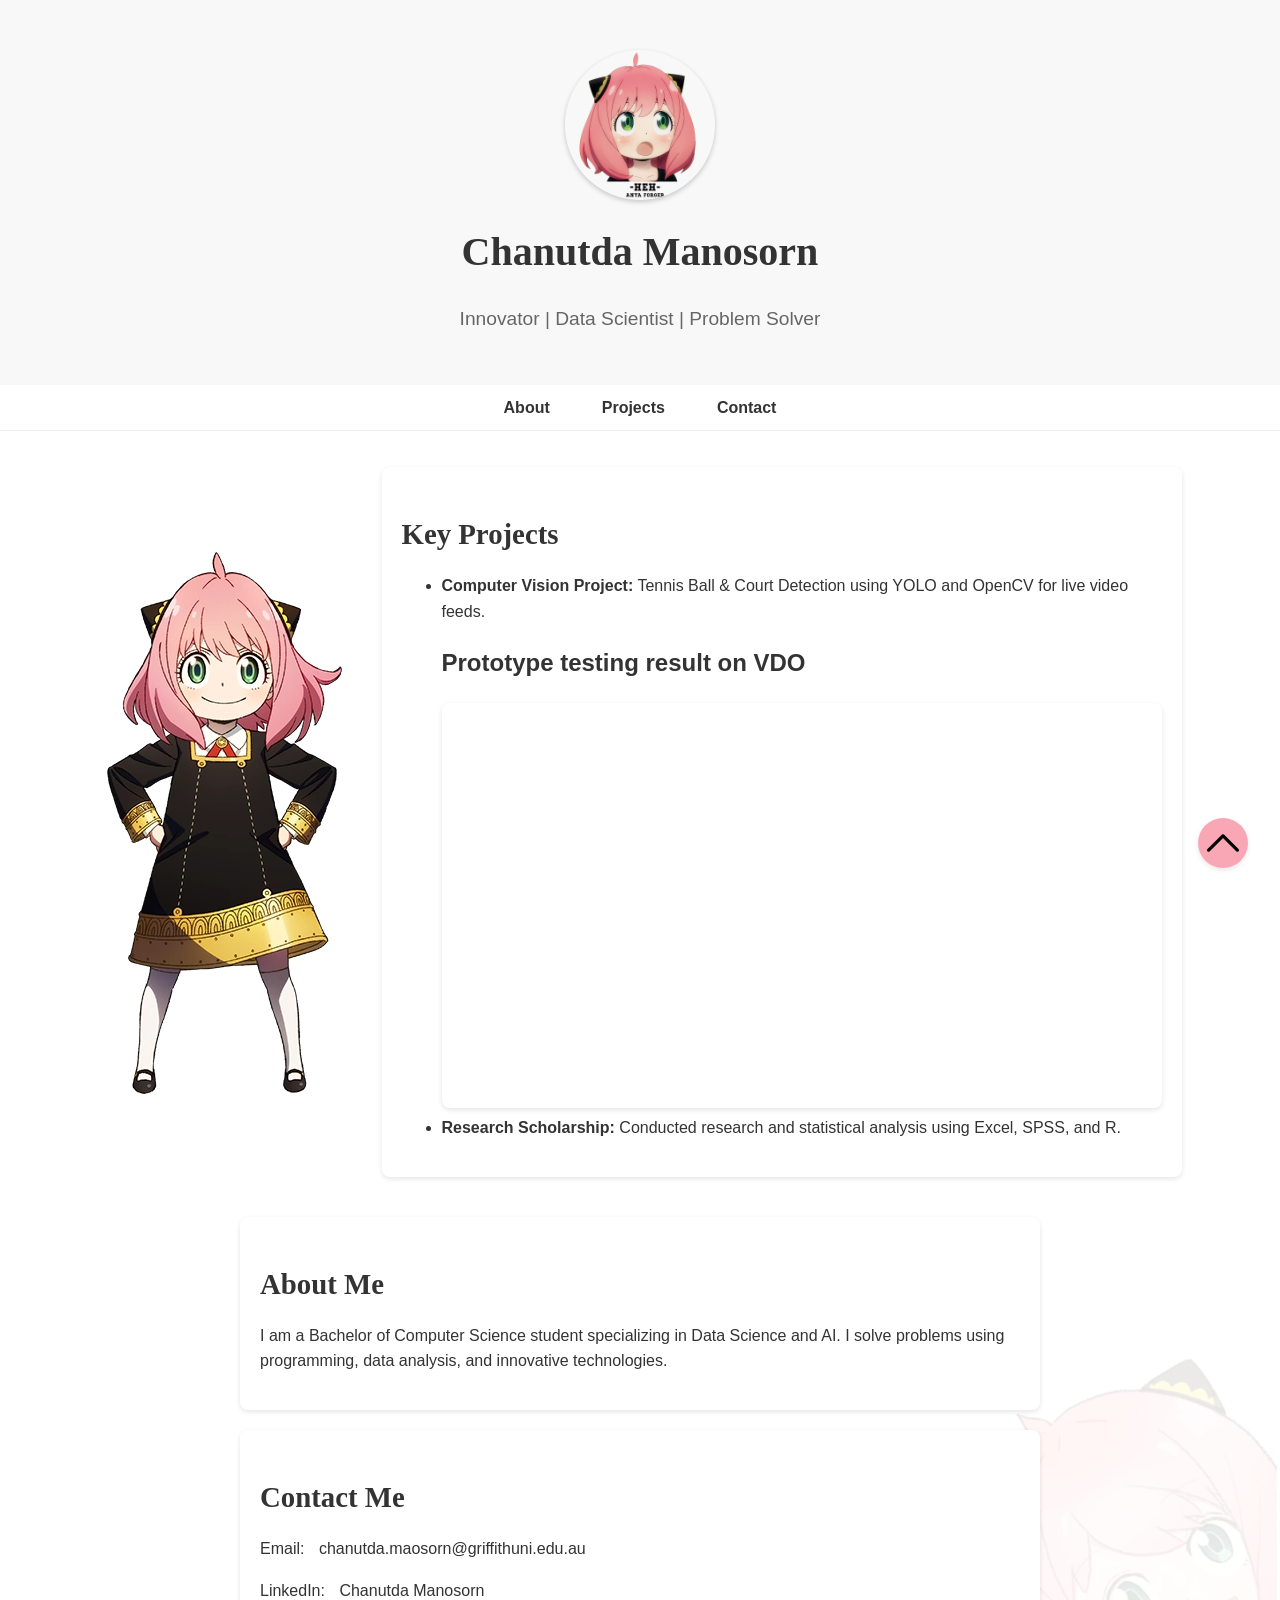
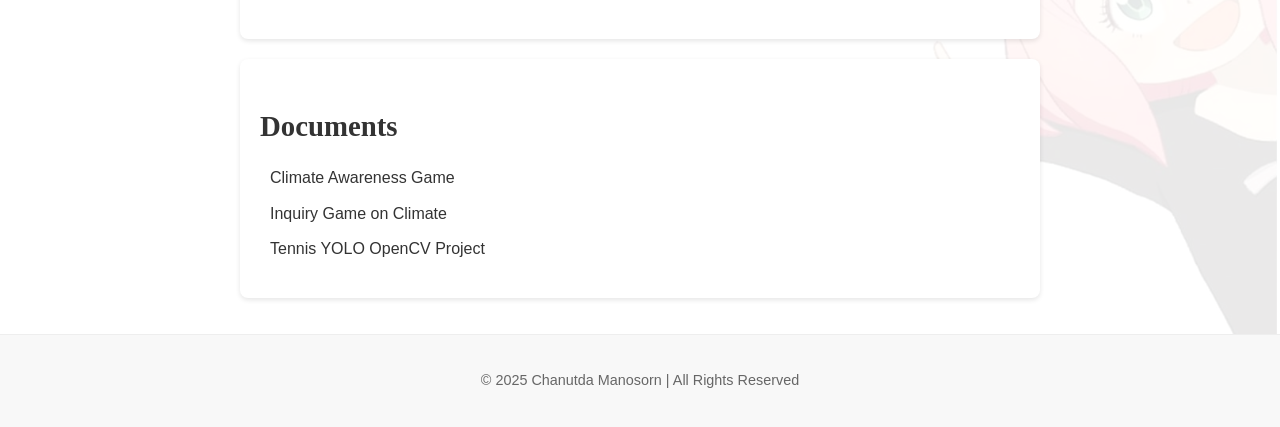
==== commit ef8af32b: "Implement go to top button" ====
--- a/index.html
+++ b/index.html
@@ -9,7 +9,7 @@
     <link rel="stylesheet" href="styles_14.css" />
   </head>
   <body>
-    <header>
+    <header id="header">
       <img src="./assets/Anya_1.png" alt="Anya Image" />
       <h1>Chanutda Manosorn</h1>
       <p>Innovator | Data Scientist | Problem Solver</p>
@@ -22,11 +22,14 @@
       </ul>
     </nav>
     <main>
+      <a href="#header" class="go-top-button">
+        <img src="./assets/arrow-up.png" alt="arrow-up" class="arrow-up" />
+      </a>
       <!-- Row 1: Key Projects (Image + Projects Side by Side) -->
       <div class="project-wrapper">
         <div class="project-container">
           <img src="./assets/Anya_3.png" alt="Anya Image" class="side-image" />
-          <section class="content projects">
+          <section class="content projects" id="projects">
             <h2>Key Projects</h2>
             <ul>
               <li>
@@ -50,7 +53,7 @@
         </div>
       </div>
       <!-- Row 2: About Me -->
-      <section class="content about">
+      <section class="content about" id="about">
         <h2>About Me</h2>
         <p>
           I am a Bachelor of Computer Science student specializing in Data
@@ -59,7 +62,7 @@
         </p>
       </section>
       <!-- Row 3: Contact Me -->
-      <section class="content contact">
+      <section class="content contact" id="contact">
         <h2>Contact Me</h2>
         <p>
           Email:
--- a/styles_14.css
+++ b/styles_14.css
@@ -177,6 +177,33 @@
   margin-bottom: 10px;
 }
 
+/* go to top button */
+.go-top-button {
+  position: fixed; 
+  border-radius: 50%;
+  background-color: rgb(250, 167, 181);
+  cursor: pointer;
+  z-index: 1000; /* ให้ปุ่มอยู่ด้านบนสุดของทุกอย่าง */
+  right: 2rem;
+  bottom: 2rem;
+  display: flex;
+  justify-content: center;
+  align-items: center;
+  width: 50px;
+  height: 50px;
+  border: none;
+  box-shadow: 0 2px 5px rgba(0, 0, 0, 0.1);
+}
+
+.go-top-button:hover {
+  background-color: #666;
+}
+
+.arrow-up {
+  width: 32px;
+  height: 32px;
+}
+
 /* Footer Styling */
 footer {
   text-align: center;
@@ -188,8 +215,7 @@
 }
 
 @media (max-width: 768px) {
-    .side-image{
+  .side-image {
     min-width: 100px;
-    }
-
-}
+  }
+}
